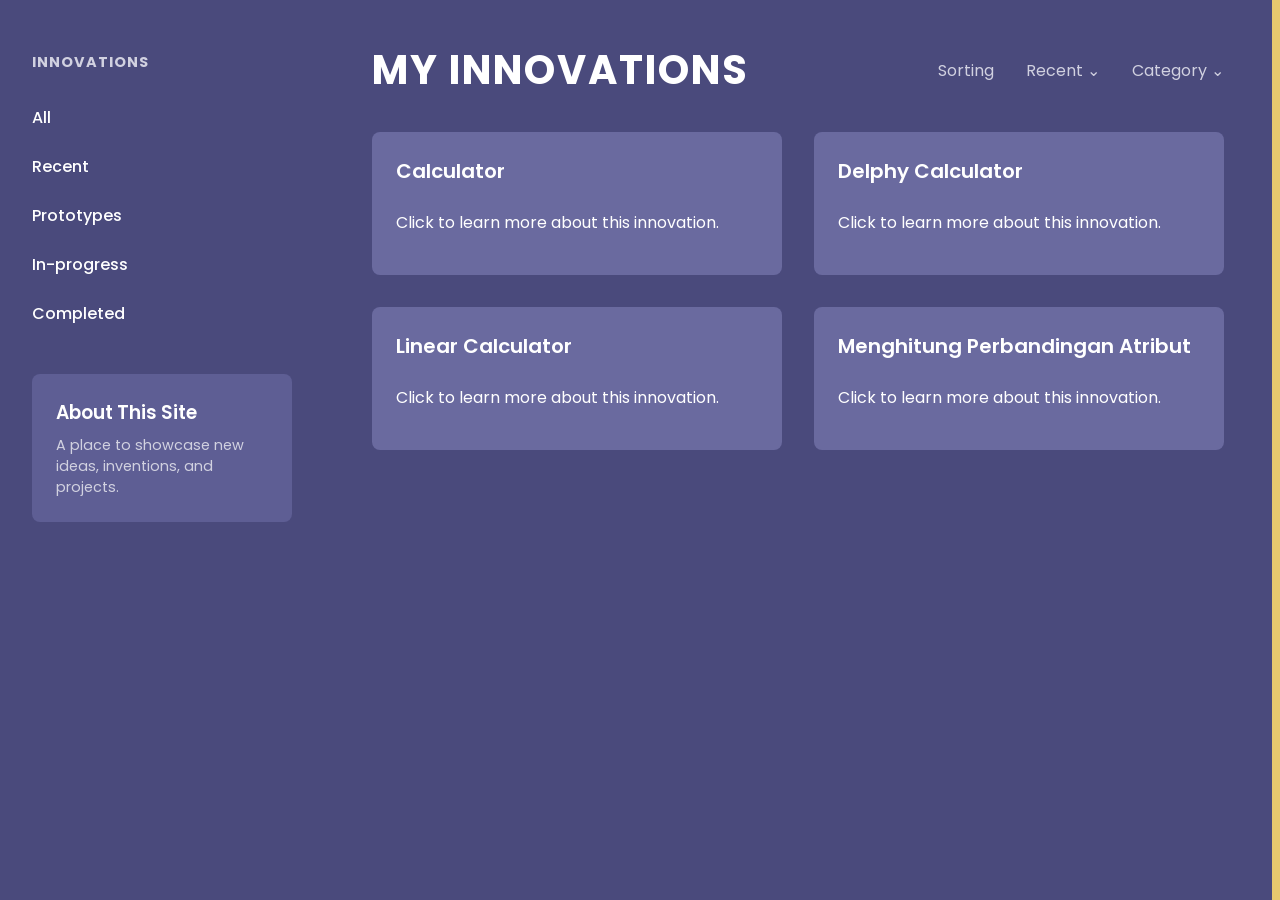
==== index.html @ 8b25e4a0 "Mirror Dad's Innovations site and add GitHub Pages deploy Co-Authored-By: Claude Sonnet 5.5 <noreply" ====
<!DOCTYPE html>
    <html lang="en">
    <head>
        <meta charset="UTF-8">
        <meta name="viewport" content="width=device-width, initial-scale=1.0">
        <title>Dad's Innovations</title>
        <link href="https://fonts.googleapis.com/css2?family=Poppins:wght@400;500;600;700&display=swap" rel="stylesheet">
        <style>
            /* CSS Color and Font Variables */
            :root {
                --bg-dark-blue: #4a4a7c;
                --sidebar-highlight: #5e5e94;
                --card-bg: #6a6a9f;
                --text-primary: #ffffff;
                --text-secondary: #d1d1e0;
                --accent-gold: #e6c86e;
            }
            /* General Body Styling */
            body {
                font-family: 'Poppins', sans-serif;
                margin: 0;
                padding: 0;
                background-color: var(--bg-dark-blue);
                color: var(--text-primary);
            }
            .page-container {
                display: flex;
                min-height: 100vh;
                border-right: 8px solid var(--accent-gold);
            }
            .sidebar {
                flex: 0 0 260px;
                padding: 2.5rem 2rem;
            }
            .sidebar h2 {
                font-weight: 700;
                font-size: 0.9rem;
                letter-spacing: 1px;
                text-transform: uppercase;
                color: var(--text-secondary);
                margin-bottom: 2rem;
            }
            .category-list {
                list-style: none;
                padding: 0;
                margin: 0;
            }
            .category-list li {
                margin-bottom: 1.5rem;
            }
            .category-list a {
                text-decoration: none;
                color: var(--text-primary);
                font-weight: 500;
                font-size: 1rem;
                transition: color 0.3s ease;
            }
            .category-list a:hover {
                color: var(--accent-gold);
            }
            .free-delivery-box {
                background-color: var(--sidebar-highlight);
                padding: 1.5rem;
                border-radius: 8px;
                margin-top: 3rem;
            }
            .free-delivery-box h3 {
                margin: 0 0 0.5rem 0;
                font-weight: 600;
            }
            .free-delivery-box p {
                margin: 0;
                color: var(--text-secondary);
                font-size: 0.9rem;
            }
            .main-content {
                flex-grow: 1;
                padding: 2.5rem 3rem;
            }
            .content-header {
                display: flex;
                justify-content: space-between;
                align-items: center;
                margin-bottom: 2rem;
            }
            .content-header .title {
                font-size: 2.5rem;
                font-weight: 700;
                text-transform: uppercase;
                letter-spacing: 2px;
            }
            .content-header .filters {
                display: flex;
                gap: 2rem;
                color: var(--text-secondary);
            }
            #cards-container {
                display: grid;
                grid-template-columns: repeat(auto-fill, minmax(280px, 1fr));
                gap: 2rem;
            }
            .card {
                background-color: var(--card-bg);
                border-radius: 8px;
                overflow: hidden;
                text-decoration: none;
                color: var(--text-primary);
                display: flex;
                flex-direction: column;
                transition: transform 0.3s ease;
            }
            .card:hover {
                transform: translateY(-5px);
            }
            .card-content {
                padding: 1.5rem;
                flex-grow: 1;
                display: flex;
                flex-direction: column;
            }
            .card-title {
                font-size: 1.25rem;
                font-weight: 600;
                margin: 0 0 0.5rem 0;
            }
            .card-description {
                font-size: 0.9rem;
                color: var(--text-secondary);
                margin: 0;
                flex-grow: 1;
                margin-bottom: 1rem;
            }
            .card-footer {
                display: flex;
                justify-content: space-between;
                align-items: center;
                margin-top: 1rem;
            }
            .card-category {
                font-size: 0.8rem;
                font-weight: 600;
                letter-spacing: 1px;
                text-transform: uppercase;
            }
            .card-price {
                font-size: 1.25rem;
                font-weight: 600;
            }
        </style>
    </head>
    <body>
        <div class="page-container">
            <aside class="sidebar">
                <h2>Innovations</h2>
                <ul class="category-list">
                    <li><a href="#">All</a></li>
                    <li><a href="#">Recent</a></li>
                    <li><a href="#">Prototypes</a></li>
                    <li><a href="#">In-progress</a></li>
                    <li><a href="#">Completed</a></li>
                </ul>
                <div class="free-delivery-box">
                    <h3>About This Site</h3>
                    <p>A place to showcase new ideas, inventions, and projects.</p>
                </div>
            </aside>
            <main class="main-content">
                <header class="content-header">
                    <span class="title">My Innovations</span>
                    <nav class="filters">
                        <span>Sorting</span>
                        <span>Recent ⌄</span>
                        <span>Category ⌄</span>
                    </nav>
                </header>
                <div id="cards-container">
                    
            <a href="cards/Calculator.html" class="card">
                <div class="card-content">
                    <h3 class="card-title">Calculator</h3>
                    <p>Click to learn more about this innovation.</p>
                </div>
            </a>
        

            <a href="cards/Delphy%20Calculator.html" class="card">
                <div class="card-content">
                    <h3 class="card-title">Delphy Calculator</h3>
                    <p>Click to learn more about this innovation.</p>
                </div>
            </a>
        

            <a href="cards/Linear%20Calculator.html" class="card">
                <div class="card-content">
                    <h3 class="card-title">Linear Calculator</h3>
                    <p>Click to learn more about this innovation.</p>
                </div>
            </a>
        

            <a href="cards/Menghitung_Perbandingan_Atribut.html" class="card">
                <div class="card-content">
                    <h3 class="card-title">Menghitung Perbandingan Atribut</h3>
                    <p>Click to learn more about this innovation.</p>
                </div>
            </a>
        
                </div>
            </main>
        </div>
    </body>
    </html>
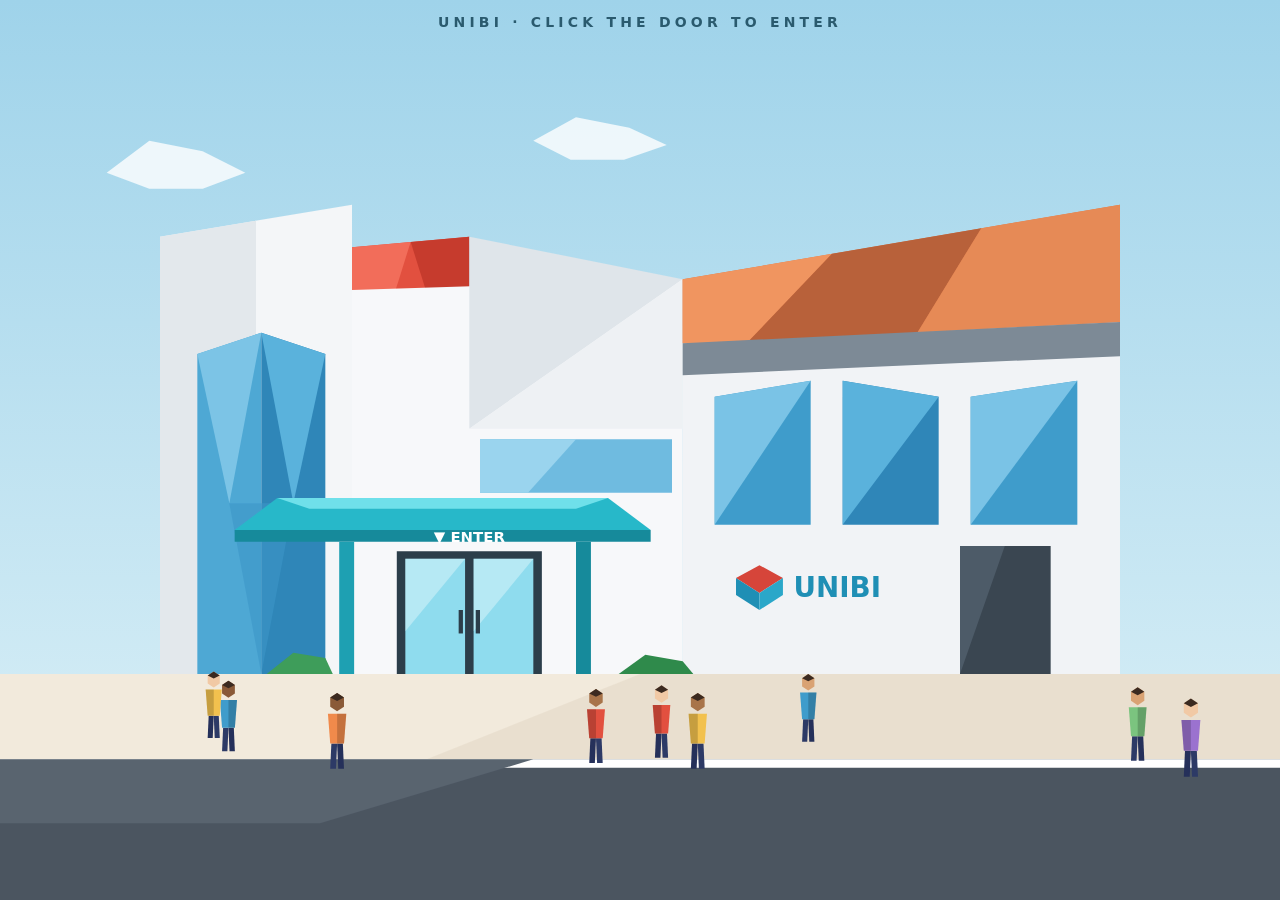
==== commit 500772c7: "Add low poly UNIBI landing page with enter-door transition; move cards to Wall Magazine Co-Authored-" ====
--- a/index.html
+++ b/index.html
@@ -1,215 +1,161 @@
-
-    <!DOCTYPE html>
-    <html lang="en">
-    <head>
-        <meta charset="UTF-8">
-        <meta name="viewport" content="width=device-width, initial-scale=1.0">
-        <title>Dad's Innovations</title>
-        <link href="https://fonts.googleapis.com/css2?family=Poppins:wght@400;500;600;700&display=swap" rel="stylesheet">
-        <style>
-            /* CSS Color and Font Variables */
-            :root {
-                --bg-dark-blue: #4a4a7c;
-                --sidebar-highlight: #5e5e94;
-                --card-bg: #6a6a9f;
-                --text-primary: #ffffff;
-                --text-secondary: #d1d1e0;
-                --accent-gold: #e6c86e;
-            }
-            /* General Body Styling */
-            body {
-                font-family: 'Poppins', sans-serif;
-                margin: 0;
-                padding: 0;
-                background-color: var(--bg-dark-blue);
-                color: var(--text-primary);
-            }
-            .page-container {
-                display: flex;
-                min-height: 100vh;
-                border-right: 8px solid var(--accent-gold);
-            }
-            .sidebar {
-                flex: 0 0 260px;
-                padding: 2.5rem 2rem;
-            }
-            .sidebar h2 {
-                font-weight: 700;
-                font-size: 0.9rem;
-                letter-spacing: 1px;
-                text-transform: uppercase;
-                color: var(--text-secondary);
-                margin-bottom: 2rem;
-            }
-            .category-list {
-                list-style: none;
-                padding: 0;
-                margin: 0;
-            }
-            .category-list li {
-                margin-bottom: 1.5rem;
-            }
-            .category-list a {
-                text-decoration: none;
-                color: var(--text-primary);
-                font-weight: 500;
-                font-size: 1rem;
-                transition: color 0.3s ease;
-            }
-            .category-list a:hover {
-                color: var(--accent-gold);
-            }
-            .free-delivery-box {
-                background-color: var(--sidebar-highlight);
-                padding: 1.5rem;
-                border-radius: 8px;
-                margin-top: 3rem;
-            }
-            .free-delivery-box h3 {
-                margin: 0 0 0.5rem 0;
-                font-weight: 600;
-            }
-            .free-delivery-box p {
-                margin: 0;
-                color: var(--text-secondary);
-                font-size: 0.9rem;
-            }
-            .main-content {
-                flex-grow: 1;
-                padding: 2.5rem 3rem;
-            }
-            .content-header {
-                display: flex;
-                justify-content: space-between;
-                align-items: center;
-                margin-bottom: 2rem;
-            }
-            .content-header .title {
-                font-size: 2.5rem;
-                font-weight: 700;
-                text-transform: uppercase;
-                letter-spacing: 2px;
-            }
-            .content-header .filters {
-                display: flex;
-                gap: 2rem;
-                color: var(--text-secondary);
-            }
-            #cards-container {
-                display: grid;
-                grid-template-columns: repeat(auto-fill, minmax(280px, 1fr));
-                gap: 2rem;
-            }
-            .card {
-                background-color: var(--card-bg);
-                border-radius: 8px;
-                overflow: hidden;
-                text-decoration: none;
-                color: var(--text-primary);
-                display: flex;
-                flex-direction: column;
-                transition: transform 0.3s ease;
-            }
-            .card:hover {
-                transform: translateY(-5px);
-            }
-            .card-content {
-                padding: 1.5rem;
-                flex-grow: 1;
-                display: flex;
-                flex-direction: column;
-            }
-            .card-title {
-                font-size: 1.25rem;
-                font-weight: 600;
-                margin: 0 0 0.5rem 0;
-            }
-            .card-description {
-                font-size: 0.9rem;
-                color: var(--text-secondary);
-                margin: 0;
-                flex-grow: 1;
-                margin-bottom: 1rem;
-            }
-            .card-footer {
-                display: flex;
-                justify-content: space-between;
-                align-items: center;
-                margin-top: 1rem;
-            }
-            .card-category {
-                font-size: 0.8rem;
-                font-weight: 600;
-                letter-spacing: 1px;
-                text-transform: uppercase;
-            }
-            .card-price {
-                font-size: 1.25rem;
-                font-weight: 600;
-            }
-        </style>
-    </head>
-    <body>
-        <div class="page-container">
-            <aside class="sidebar">
-                <h2>Innovations</h2>
-                <ul class="category-list">
-                    <li><a href="#">All</a></li>
-                    <li><a href="#">Recent</a></li>
-                    <li><a href="#">Prototypes</a></li>
-                    <li><a href="#">In-progress</a></li>
-                    <li><a href="#">Completed</a></li>
-                </ul>
-                <div class="free-delivery-box">
-                    <h3>About This Site</h3>
-                    <p>A place to showcase new ideas, inventions, and projects.</p>
-                </div>
-            </aside>
-            <main class="main-content">
-                <header class="content-header">
-                    <span class="title">My Innovations</span>
-                    <nav class="filters">
-                        <span>Sorting</span>
-                        <span>Recent ⌄</span>
-                        <span>Category ⌄</span>
-                    </nav>
-                </header>
-                <div id="cards-container">
-                    
-            <a href="cards/Calculator.html" class="card">
-                <div class="card-content">
-                    <h3 class="card-title">Calculator</h3>
-                    <p>Click to learn more about this innovation.</p>
-                </div>
-            </a>
-        
-
-            <a href="cards/Delphy%20Calculator.html" class="card">
-                <div class="card-content">
-                    <h3 class="card-title">Delphy Calculator</h3>
-                    <p>Click to learn more about this innovation.</p>
-                </div>
-            </a>
-        
-
-            <a href="cards/Linear%20Calculator.html" class="card">
-                <div class="card-content">
-                    <h3 class="card-title">Linear Calculator</h3>
-                    <p>Click to learn more about this innovation.</p>
-                </div>
-            </a>
-        
-
-            <a href="cards/Menghitung_Perbandingan_Atribut.html" class="card">
-                <div class="card-content">
-                    <h3 class="card-title">Menghitung Perbandingan Atribut</h3>
-                    <p>Click to learn more about this innovation.</p>
-                </div>
-            </a>
-        
-                </div>
-            </main>
-        </div>
-    </body>
-    </html>
-  +<!DOCTYPE html>
+<html lang="en">
+<head>
+<meta charset="UTF-8">
+<meta name="viewport" content="width=device-width, initial-scale=1.0">
+<title>UNIBI Campus</title>
+<style>
+  html,body{margin:0;height:100%;overflow:hidden;background:#bfe3f2;font-family:system-ui,sans-serif}
+  #stage{position:fixed;inset:0;display:flex;align-items:center;justify-content:center;
+    background:linear-gradient(#9fd3ea,#dff2f8)}
+  #scene{width:100%;height:100%;transition:transform 1.8s cubic-bezier(.6,0,.9,.4);transform-origin:36.7% 71.4%}
+  #scene.zoom{transform:scale(14)}
+  #door{cursor:pointer}
+  #door .glass{transition:fill .25s}
+  #door:hover .glass,#door:focus .glass{fill:#bff4ff}
+  #door:focus{outline:none}
+  #hint{animation:pulse 1.6s ease-in-out infinite;pointer-events:none}
+  @keyframes pulse{50%{opacity:.35}}
+  .leg{transform-box:fill-box;transform-origin:50% 0;animation:swing .7s ease-in-out infinite alternate}
+  .leg.b{animation-direction:alternate-reverse}
+  @keyframes swing{from{transform:rotate(-22deg)}to{transform:rotate(22deg)}}
+  .cloud{animation:drift 60s linear infinite}
+  @keyframes drift{from{transform:translateX(-300px)}to{transform:translateX(1500px)}}
+  #fade{position:fixed;inset:0;background:#fff;opacity:0;pointer-events:none;transition:opacity .9s ease-in}
+  #fade.on{opacity:1;transition-delay:1.1s}
+  #title{position:fixed;top:14px;left:0;right:0;text-align:center;color:#2a5a6e;letter-spacing:.3em;
+    font-weight:600;font-size:14px;transition:opacity .4s;pointer-events:none}
+  .going #title{opacity:0}
+</style>
+</head>
+<body>
+<div id="stage">
+  <div id="title">UNIBI &middot; CLICK THE DOOR TO ENTER</div>
+  <svg id="scene" style="overflow:visible" viewBox="0 0 1200 700" preserveAspectRatio="xMidYMid meet" aria-label="Low poly UNIBI building">
+    <!-- sky clouds -->
+    <g fill="#fff" opacity=".8">
+      <g class="cloud"><polygon points="100,90 140,60 190,70 230,90 190,105 140,105"/></g>
+      <g class="cloud" style="animation-delay:-30s"><polygon points="500,60 540,38 590,48 625,64 585,78 535,78"/></g>
+    </g>
+    <!-- left tower -->
+    <polygon points="150,150 330,120 330,560 150,560" fill="#f4f6f8"/>
+    <polygon points="150,150 240,135 240,560 150,560" fill="#e3e8ec"/>
+    <!-- blue glass curved tower -->
+    <polygon points="185,260 245,240 245,560 185,560" fill="#4ea8d4"/>
+    <polygon points="245,240 305,260 305,560 245,560" fill="#2f86b8"/>
+    <polygon points="185,260 245,240 215,400" fill="#7cc4e6"/>
+    <polygon points="245,240 305,260 275,400" fill="#5ab2dc"/>
+    <polygon points="215,400 275,400 245,560" fill="#3d97c8" opacity=".6"/>
+    <!-- red panel -->
+    <polygon points="330,160 440,150 440,330 330,330" fill="#e2503f"/>
+    <polygon points="330,160 385,155 330,330" fill="#f26d5a"/>
+    <polygon points="385,155 440,150 440,330" fill="#c63b2d"/>
+    <!-- central white mass -->
+    <polygon points="330,200 640,190 640,560 330,560" fill="#f7f8fa"/>
+    <polygon points="440,150 640,190 440,330" fill="#dfe5ea"/>
+    <polygon points="440,330 640,190 640,330" fill="#eef1f4"/>
+    <!-- upper glass strip -->
+    <polygon points="450,340 630,340 630,390 450,390" fill="#6fbbe0"/>
+    <polygon points="450,340 540,340 495,390 450,390" fill="#9ad4ee"/>
+    <!-- right wing -->
+    <polygon points="640,190 1050,160 1050,560 640,560" fill="#f1f3f6"/>
+    <!-- wood/orange band -->
+    <polygon points="640,190 1050,120 1050,230 640,250" fill="#d9794a"/>
+    <polygon points="640,190 780,166 700,250 640,250" fill="#f09560"/>
+    <polygon points="780,166 920,142 860,240 700,250" fill="#b8613a"/>
+    <polygon points="920,142 1050,120 1050,230 860,240" fill="#e68a56"/>
+    <polygon points="640,250 1050,230 1050,262 640,280" fill="#7d8a96"/>
+    <!-- angular blue windows -->
+    <g>
+      <polygon points="670,300 760,285 760,420 670,420" fill="#3f9ccb"/>
+      <polygon points="670,300 760,285 670,420" fill="#7ac3e6"/>
+      <polygon points="790,285 880,300 880,420 790,420" fill="#2f86b8"/>
+      <polygon points="790,285 880,300 790,420" fill="#5ab2dc"/>
+      <polygon points="910,300 1010,285 1010,420 910,420" fill="#3f9ccb"/>
+      <polygon points="910,300 1010,285 910,420" fill="#7ac3e6"/>
+    </g>
+    <!-- logo -->
+    <polygon points="690,470 712,458 734,470 712,484" fill="#d6453a"/>
+    <polygon points="690,470 712,484 712,500 690,486" fill="#1f8fb5"/>
+    <polygon points="734,470 712,484 712,500 734,486" fill="#2aa7c9"/>
+    <text x="744" y="488" font-size="26" font-weight="700" fill="#1f8fb5" font-family="system-ui,sans-serif">UNIBI</text>
+    <!-- side entrance (dark) -->
+    <polygon points="900,440 985,440 985,560 900,560" fill="#3a4651"/>
+    <polygon points="900,440 942,440 900,560" fill="#4d5b68"/>
+    <!-- canopy + columns -->
+    <polygon points="260,395 570,395 610,425 220,425" fill="#27b8c9"/>
+    <polygon points="260,395 570,395 540,405 290,405" fill="#6fe0ea"/>
+    <polygon points="220,425 610,425 610,436 220,436" fill="#168a9b"/>
+    <polygon points="318,436 332,436 332,560 318,560" fill="#1ea0b2"/>
+    <polygon points="540,436 554,436 554,560 540,560" fill="#168a9b"/>
+    <!-- door (clickable) -->
+    <g id="door" tabindex="0" role="button" aria-label="Enter the building">
+      <polygon points="372,445 508,445 508,560 372,560" fill="#2c3e4a"/>
+      <polygon class="glass" points="380,452 436,452 436,560 380,560" fill="#8fdcee"/>
+      <polygon class="glass" points="444,452 500,452 500,560 444,560" fill="#8fdcee"/>
+      <polygon points="380,452 436,452 380,520" fill="#fff" opacity=".35"/>
+      <polygon points="444,452 500,452 444,520" fill="#fff" opacity=".35"/>
+      <rect x="430" y="500" width="4" height="22" fill="#2c3e4a"/><rect x="446" y="500" width="4" height="22" fill="#2c3e4a"/>
+      <text id="hint" x="440" y="436" text-anchor="middle" font-size="14" font-weight="700" fill="#fff" font-family="system-ui,sans-serif">&#9660; ENTER</text>
+    </g>
+    <!-- ground -->
+    <polygon points="-1500,560 2700,560 2700,640 -1500,640" fill="#e9dfcf"/>
+    <polygon points="-1500,560 600,560 400,640 -1500,640" fill="#f2eadc"/>
+    <polygon points="-1500,640 2700,640 2700,1200 -1500,1200" fill="#4b5560"/>
+    <polygon points="-1500,640 2700,640 2700,648 -1500,648" fill="#fff"/>
+    <polygon points="-1500,640 500,640 300,700 -1500,700" fill="#59646f"/>
+    <!-- bushes -->
+    <polygon points="250,560 275,540 305,545 312,560" fill="#3e9d5a"/>
+    <polygon points="580,560 605,542 640,548 650,560" fill="#2f8a4b"/>
+    <g id="npcs"></g>
+  </svg>
+</div>
+<div id="fade"></div>
+<script>
+(function(){
+  var NS='http://www.w3.org/2000/svg', npcs=document.getElementById('npcs'), students=[];
+  var shirts=['#e2503f','#3f9ccb','#f2c14e','#7bc47f','#9b72cf','#f08a4b'];
+  var skins=['#f1c9a5','#d9a273','#a8744a','#8a5a38'];
+  function poly(p,f){var e=document.createElementNS(NS,'polygon');e.setAttribute('points',p);e.setAttribute('fill',f);return e}
+  function make(i){
+    var g=document.createElementNS(NS,'g'), inner=document.createElementNS(NS,'g');
+    var shirt=shirts[i%shirts.length], skin=skins[(i*3)%skins.length];
+    var l1=document.createElementNS(NS,'g'),l2=document.createElementNS(NS,'g');
+    l1.setAttribute('class','leg');l2.setAttribute('class','leg b');
+    l1.appendChild(poly('-5,0 0,0 -1,22 -6,22','#2d3a66'));
+    l2.appendChild(poly('0,0 5,0 6,22 1,22','#25305a'));
+    var body=poly('-8,-26 8,-26 6,0 -6,0',shirt), shade=poly('0,-26 8,-26 6,0 0,0','rgba(0,0,0,.18)');
+    var head=poly('-6,-40 0,-44 6,-40 6,-32 0,-28 -6,-32',skin);
+    var hair=poly('-6,-40 0,-44 6,-40 0,-37','#3b2a20');
+    [l1,l2,body,shade,head,hair].forEach(function(e){inner.appendChild(e)});
+    g.appendChild(inner); npcs.appendChild(g);
+    var y=582+Math.random()*50, dir=i%2?1:-1;
+    return {g:g,inner:inner,y:y,x:Math.random()*1200,dir:dir,v:(.35+Math.random()*.5)}
+  }
+  for(var i=0;i<9;i++) students.push(make(i));
+  var last=performance.now();
+  function tick(t){
+    var dt=Math.min(40,t-last)/16; last=t;
+    students.forEach(function(s){
+      s.x+=s.dir*s.v*dt;
+      if(s.x>1260) s.x=-60; if(s.x<-60) s.x=1260;
+      var sc=.9+(s.y-580)/200;
+      s.g.setAttribute('transform','translate('+s.x+' '+(s.y+10)+') scale('+(s.dir*sc)+' '+sc+')');
+    });
+    requestAnimationFrame(tick);
+  }
+  requestAnimationFrame(tick);
+  var door=document.getElementById('door'), going=false;
+  function enter(){
+    if(going) return; going=true;
+    document.body.classList.add('going');
+    document.getElementById('scene').classList.add('zoom');
+    document.getElementById('fade').classList.add('on');
+    setTimeout(function(){location.href='magazine.html'},2200);
+  }
+  door.addEventListener('click',enter);
+  door.addEventListener('keydown',function(e){if(e.key==='Enter'||e.key===' ')enter()});
+})();
+</script>
+</body>
+</html>
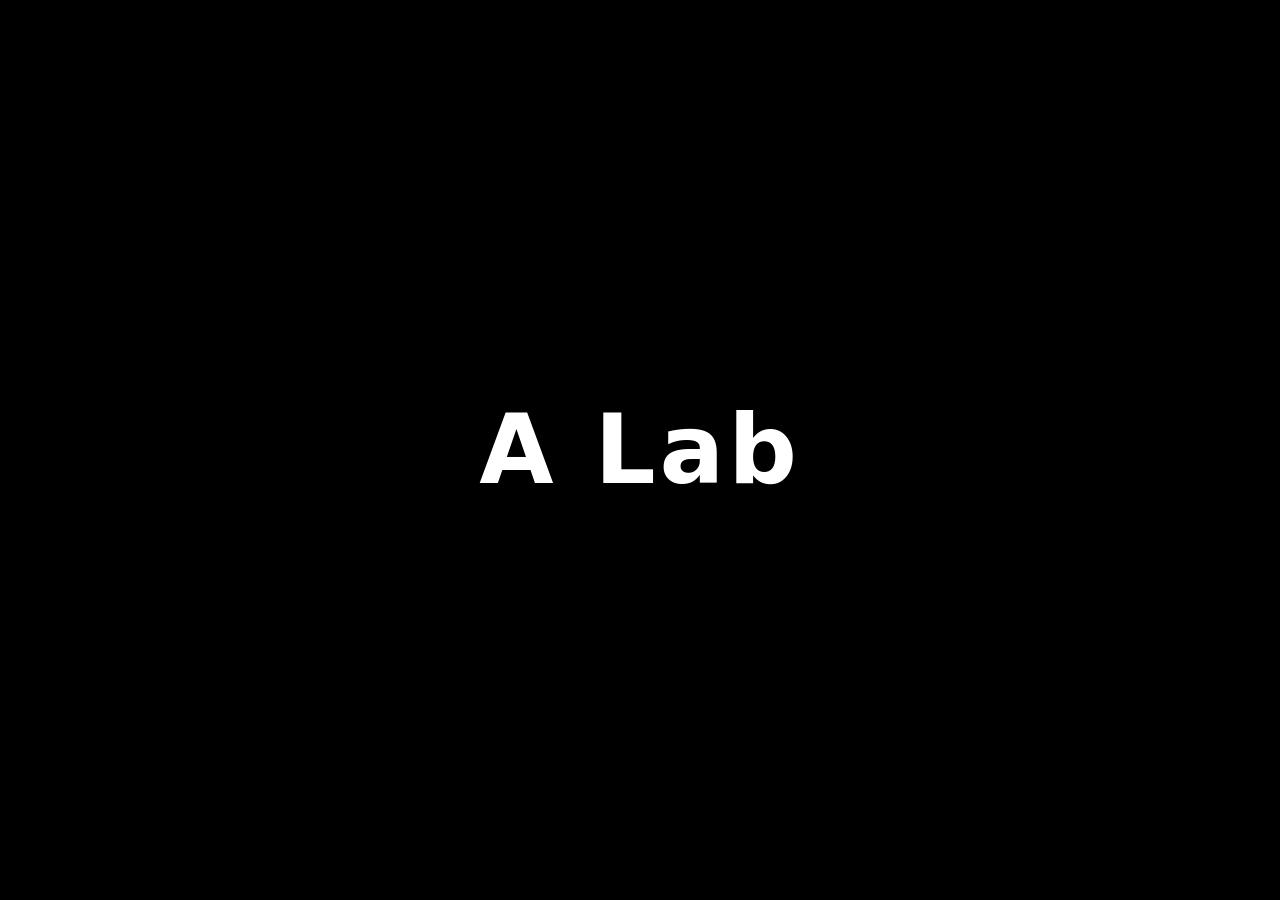
==== commit cef3ca56: "Add A Lab intro, remove UNIBI branding, add mobile door-only view Co-Authored-By: Claude Sonnet 5.5 " ====
--- a/index.html
+++ b/index.html
@@ -3,7 +3,7 @@
 <head>
 <meta charset="UTF-8">
 <meta name="viewport" content="width=device-width, initial-scale=1.0">
-<title>UNIBI Campus</title>
+<title>A Lab</title>
 <style>
   html,body{margin:0;height:100%;overflow:hidden;background:#bfe3f2;font-family:system-ui,sans-serif}
   #stage{position:fixed;inset:0;display:flex;align-items:center;justify-content:center;
@@ -23,15 +23,29 @@
   @keyframes drift{from{transform:translateX(-300px)}to{transform:translateX(1500px)}}
   #fade{position:fixed;inset:0;background:#fff;opacity:0;pointer-events:none;transition:opacity .9s ease-in}
   #fade.on{opacity:1;transition-delay:1.1s}
-  #title{position:fixed;top:14px;left:0;right:0;text-align:center;color:#2a5a6e;letter-spacing:.3em;
+  #titleX{position:fixed;top:14px;left:0;right:0;text-align:center;color:#2a5a6e;letter-spacing:.3em;
     font-weight:600;font-size:14px;transition:opacity .4s;pointer-events:none}
-  .going #title{opacity:0}
+  
+
+  #m-scene{display:none;width:100%;height:100%;transition:transform 1.8s cubic-bezier(.6,0,.9,.4);transform-origin:50% 62%}
+  #m-scene.zoom{transform:scale(10)}
+  #mdoor{cursor:pointer}
+  #mdoor:focus{outline:none}
+  @media (max-width:700px){#scene{display:none}#m-scene{display:block}}
+  #intro{position:fixed;inset:0;background:#000;z-index:10;display:flex;align-items:center;justify-content:center;
+    transition:opacity 1.2s ease;cursor:pointer}
+  #intro.out{opacity:0;pointer-events:none}
+  #logo{color:#fff;font-size:clamp(40px,11vw,96px);font-weight:700;letter-spacing:.04em;display:flex;white-space:pre;
+    filter:blur(22px);opacity:0;transition:filter 2s ease,opacity 2s ease}
+  #logo.clear{filter:blur(0);opacity:1}
+  #logo .nang{display:inline-block;overflow:hidden;max-width:0;opacity:0;color:#6c7cff;
+    transition:max-width 1.1s ease,opacity 1.1s ease}
+  #logo.full .nang{max-width:2.6em;opacity:1}
 </style>
 </head>
 <body>
 <div id="stage">
-  <div id="title">UNIBI &middot; CLICK THE DOOR TO ENTER</div>
-  <svg id="scene" style="overflow:visible" viewBox="0 0 1200 700" preserveAspectRatio="xMidYMid meet" aria-label="Low poly UNIBI building">
+  <svg id="scene" style="overflow:visible" viewBox="0 0 1200 700" preserveAspectRatio="xMidYMid meet" aria-label="Low poly building">
     <!-- sky clouds -->
     <g fill="#fff" opacity=".8">
       <g class="cloud"><polygon points="100,90 140,60 190,70 230,90 190,105 140,105"/></g>
@@ -74,11 +88,6 @@
       <polygon points="910,300 1010,285 1010,420 910,420" fill="#3f9ccb"/>
       <polygon points="910,300 1010,285 910,420" fill="#7ac3e6"/>
     </g>
-    <!-- logo -->
-    <polygon points="690,470 712,458 734,470 712,484" fill="#d6453a"/>
-    <polygon points="690,470 712,484 712,500 690,486" fill="#1f8fb5"/>
-    <polygon points="734,470 712,484 712,500 734,486" fill="#2aa7c9"/>
-    <text x="744" y="488" font-size="26" font-weight="700" fill="#1f8fb5" font-family="system-ui,sans-serif">UNIBI</text>
     <!-- side entrance (dark) -->
     <polygon points="900,440 985,440 985,560 900,560" fill="#3a4651"/>
     <polygon points="900,440 942,440 900,560" fill="#4d5b68"/>
@@ -109,7 +118,32 @@
     <polygon points="580,560 605,542 640,548 650,560" fill="#2f8a4b"/>
     <g id="npcs"></g>
   </svg>
+  <svg id="m-scene" viewBox="0 0 400 700" preserveAspectRatio="xMidYMid slice" aria-label="Low poly door">
+    <polygon points="0,0 400,0 400,700 0,700" fill="#f4f6f8"/>
+    <polygon points="0,0 160,0 0,300" fill="#e3e8ec"/>
+    <polygon points="400,0 400,380 240,0" fill="#eaeef2"/>
+    <polygon points="0,150 400,150 400,230 0,230" fill="#6fbbe0"/>
+    <polygon points="0,150 200,150 120,230 0,230" fill="#9ad4ee"/>
+    <polygon points="0,260 400,260 440,300 -40,300" fill="#27b8c9"/>
+    <polygon points="0,260 400,260 330,275 70,275" fill="#6fe0ea"/>
+    <polygon points="-40,300 440,300 440,314 -40,314" fill="#168a9b"/>
+    <polygon points="30,314 52,314 52,540 30,540" fill="#1ea0b2"/>
+    <polygon points="348,314 370,314 370,540 348,540" fill="#168a9b"/>
+    <g id="mdoor" tabindex="0" role="button" aria-label="Enter">
+      <polygon points="100,330 300,330 300,540 100,540" fill="#2c3e4a"/>
+      <polygon class="glass" points="112,342 194,342 194,540 112,540" fill="#8fdcee"/>
+      <polygon class="glass" points="206,342 288,342 288,540 206,540" fill="#8fdcee"/>
+      <polygon points="112,342 194,342 112,450" fill="#fff" opacity=".35"/>
+      <polygon points="206,342 288,342 206,450" fill="#fff" opacity=".35"/>
+      <rect x="184" y="430" width="6" height="34" fill="#2c3e4a"/><rect x="210" y="430" width="6" height="34" fill="#2c3e4a"/>
+      <text class="hint" x="200" y="318" text-anchor="middle" font-size="18" font-weight="700" fill="#fff" font-family="system-ui,sans-serif" style="pointer-events:none;animation:pulse 1.6s ease-in-out infinite">&#9660; ENTER</text>
+    </g>
+    <polygon points="-40,540 440,540 440,700 -40,700" fill="#e9dfcf"/>
+    <polygon points="-40,540 260,540 140,700 -40,700" fill="#f2eadc"/>
+    <polygon points="0,540 60,515 110,540" fill="#3e9d5a"/><polygon points="300,540 350,512 400,540" fill="#2f8a4b"/>
+  </svg>
 </div>
+<div id="intro"><div id="logo"><span>A</span><span class="nang">nang</span><span> Lab</span></div></div>
 <div id="fade"></div>
 <script>
 (function(){
@@ -145,16 +179,34 @@
     requestAnimationFrame(tick);
   }
   requestAnimationFrame(tick);
-  var door=document.getElementById('door'), going=false;
+  var going=false;
   function enter(){
     if(going) return; going=true;
-    document.body.classList.add('going');
-    document.getElementById('scene').classList.add('zoom');
+    var mobile=window.matchMedia('(max-width:700px)').matches;
+    document.getElementById(mobile?'m-scene':'scene').classList.add('zoom');
     document.getElementById('fade').classList.add('on');
     setTimeout(function(){location.href='magazine.html'},2200);
   }
-  door.addEventListener('click',enter);
-  door.addEventListener('keydown',function(e){if(e.key==='Enter'||e.key===' ')enter()});
+  ['door','mdoor'].forEach(function(id){
+    var d=document.getElementById(id);
+    d.addEventListener('click',enter);
+    d.addEventListener('keydown',function(e){if(e.key==='Enter'||e.key===' ')enter()});
+  });
+  // intro: blurry "A Lab" -> clear -> "Anang Lab" -> fade to the building
+  var intro=document.getElementById('intro'), logo=document.getElementById('logo'), seen=false;
+  try{seen=sessionStorage.getItem('introSeen')==='1'}catch(e){}
+  function endIntro(){
+    intro.classList.add('out');
+    try{sessionStorage.setItem('introSeen','1')}catch(e){}
+    setTimeout(function(){intro.style.display='none'},1300);
+  }
+  if(seen){intro.style.display='none'}
+  else{
+    setTimeout(function(){logo.classList.add('clear')},150);
+    setTimeout(function(){logo.classList.add('full')},3000);
+    setTimeout(endIntro,5200);
+    intro.addEventListener('click',endIntro);
+  }
 })();
 </script>
 </body>
